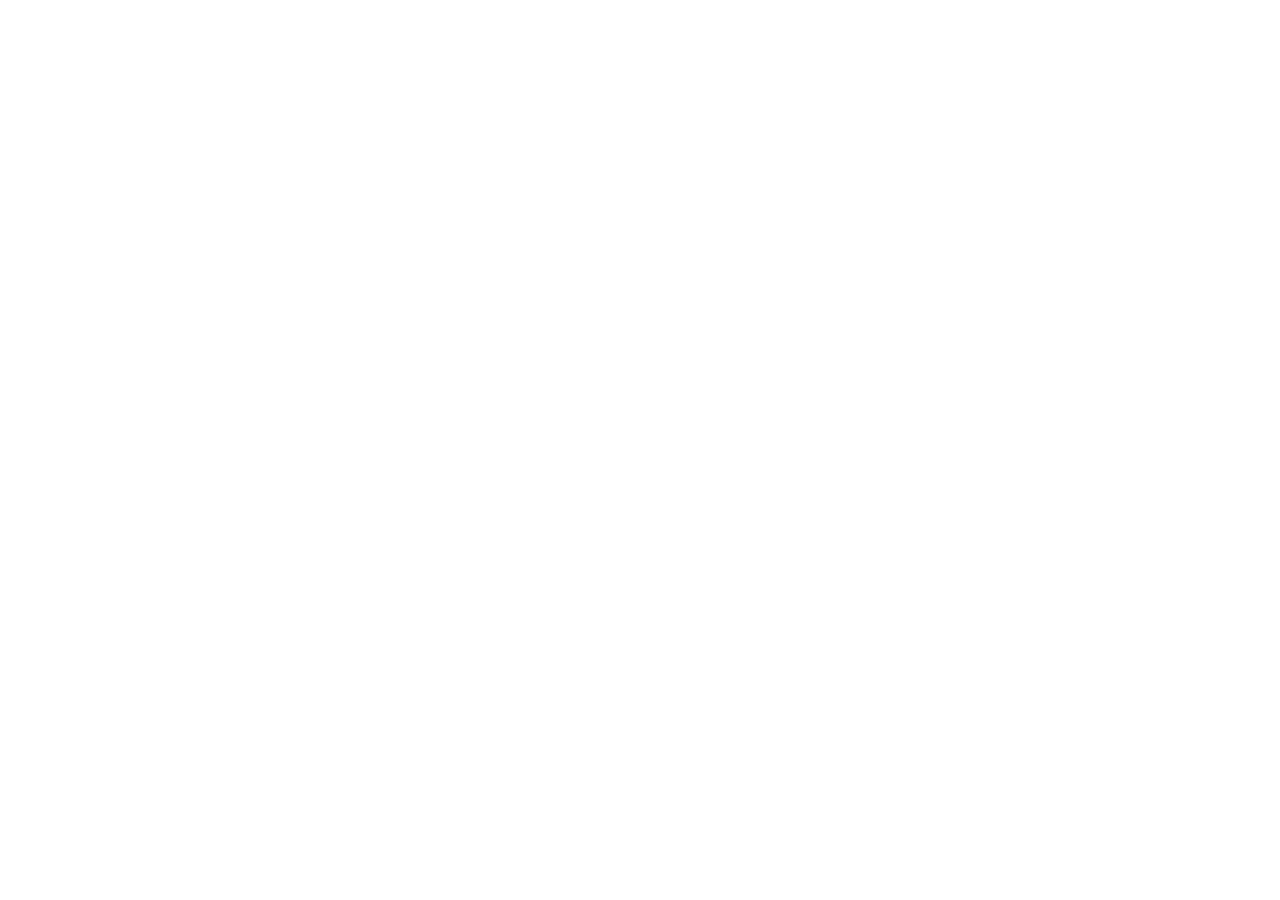
==== project1/index.html @ 58428f8b "day1" ====
<!DOCTYPE html>
<html lang="fa" dir="rtl">
<head>
    <meta charset="UTF-8">
    <meta name="viewport" content="width=device-width, initial-scale=1.0">
    <title>Document</title>
    <!--
     LINK TO CSS
      -->
    <link rel="stylesheet" href="style.css">
    <!--
    LINK TO FontAwesome
    -->
    <link rel="stylesheet" href="/fontawsome/all.css">
</head>
<body>

    <script src="js/app.js"></script>
</body>
</html>
---- project1/style.css ----
/*---------------------
ENTER FONT
-----------------------*/
/* FONT ISANS */
@font-face {
  font-family: 'isans';
  src: url('../fonts/isans.eot');
  src:
         url('../fonts/isans.ttf')  format('truetype'),
       url('../fonts/isans.woff2') format('woff2'),
       url('../fonts/isans.woff') format('woff');
}
/* font Vazir */
@font-face {
  font-family: 'vazir';
  src: url('../fonts/vazir.eot');
  src:
         url('../fonts/vazir.ttf')  format('truetype'),
       url('../fonts/vazir.woff2') format('woff2'),
       url('../fonts/vazir.woff') format('woff');
}
/* font Vazir bold */
@font-face {
  font-family: 'vazirBlack';
  src: url('../fonts/vazir-Black.eot');
  src:
         url('../fonts/vazir-Black.ttf')  format('truetype'),
       url('../fonts/vazir-Black.woff2') format('woff2'),
       url('../fonts/vazir-Black.woff') format('woff');

}

/* rest css */
*{
    margin: 0;
    padding: 0;
    box-sizing: border-box;
}

body{
    font-family: 'vazir' , 'vazirBlack' , 'isans';
    display: flex;
    flex-direction: column;
    justify-content: center;
    align-items: center;
    height: 100vh;
}
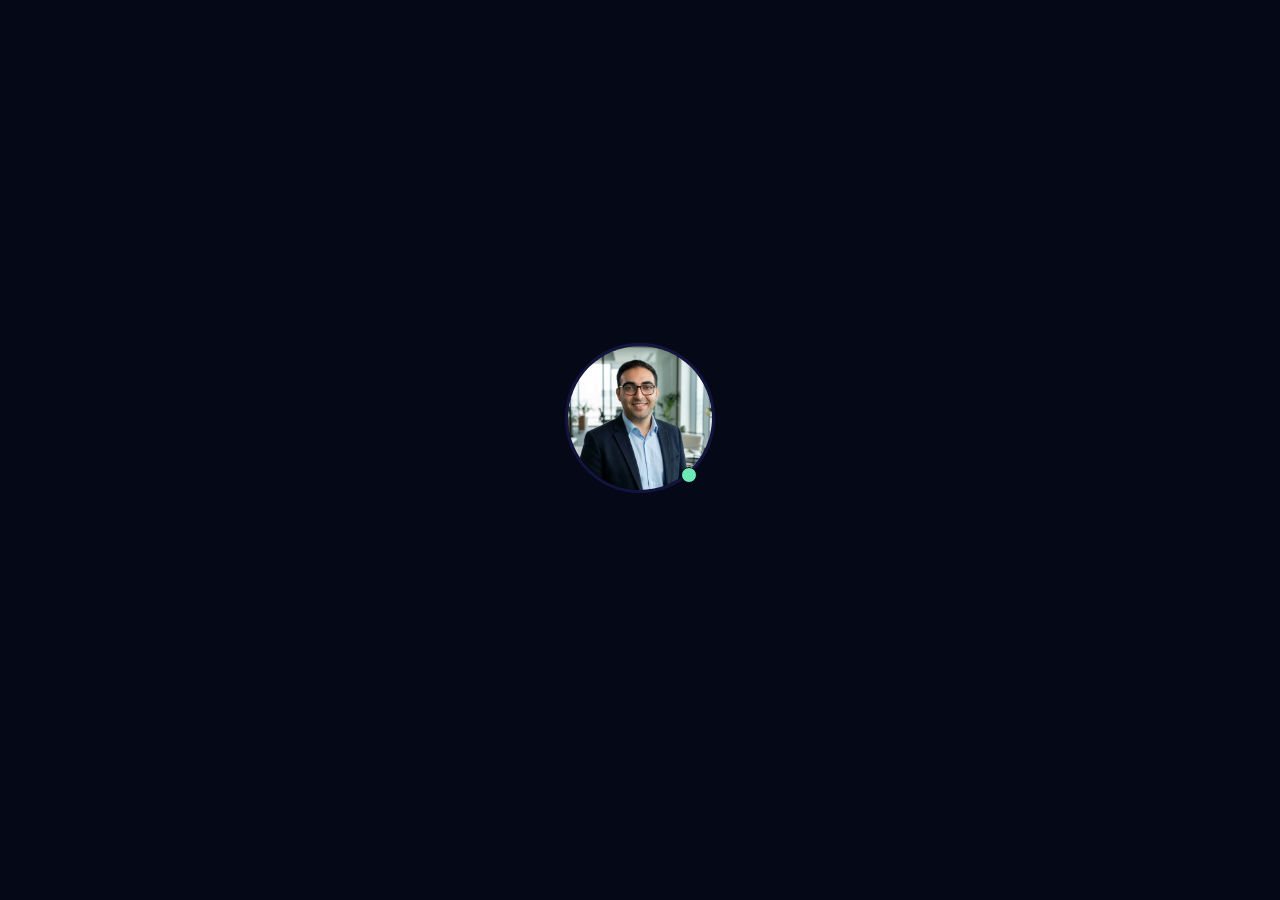
==== commit 1306bdf1: "day2" ====
--- a/project1/index.html
+++ b/project1/index.html
@@ -14,7 +14,25 @@
     <link rel="stylesheet" href="/fontawsome/all.css">
 </head>
 <body>
-
+    <main>
+        <div class="profile-wrapper">
+             <div class="profile">
+                 <img src="image/image (1).png" alt="Profile">
+             </div>
+                <span class="online-status"></span>
+         </div>
+        <div class="menu">
+            <h3>علی اکبر حسن زاده <br><span>طراح و برنامه نویس</span></h3>
+            <ul>
+                <li><i class="fa-solid fa-user-astronaut"></i><a href="#">پروفایل من</a></li>
+                <li><i class="fa-solid fa-pen-to-square"></i><a href="#">تغییر اطلاعات</a></li>
+                <li><i class="fa-solid fa-message"></i><a href="#">پیام ها</a></li>
+                <li><i class="fa-solid fa-gear"></i><a href="#">تنظیمات</a></li>
+                <li><i class="fa-solid fa-headset"></i><a href="#">پشتیبانی</a></li>
+                <li><i class="fa-solid fa-arrow-right-from-bracket"></i><a href="#">خروج</a></li>
+            </ul>
+        </div>
+    </main>
     <script src="js/app.js"></script>
 </body>
 </html>
--- a/project1/style.css
+++ b/project1/style.css
@@ -44,4 +44,179 @@
     justify-content: center;
     align-items: center;
     height: 100vh;
-}
+    background-color: #050816 ;
+}
+main{
+    display: flex;
+    justify-content: center;
+    align-items: center;
+    flex-direction: column;
+    gap: 35px;
+}
+/* نگهدارنده اصلی که نشانگر وضعیت را نسبت به این تنظیم می‌کنیم */
+main .profile-wrapper {
+   position: relative;
+   width: 150px;
+   height: 150px;
+   cursor: pointer;
+}
+
+main .profile {
+   width: 100%;
+   height: 100%;
+   border-radius: 50%;
+   overflow: hidden;
+   border: 3px solid rgba(79, 70, 229, 0.2);
+   transition: all 0.4s cubic-bezier(0.175, 0.885, 0.32, 1.275);
+   -webkit-transition: all 0.4s cubic-bezier(0.175, 0.885, 0.32, 1.275);
+   -moz-transition: all 0.4s cubic-bezier(0.175, 0.885, 0.32, 1.275);
+   -ms-transition: all 0.4s cubic-bezier(0.175, 0.885, 0.32, 1.275);
+   -o-transition: all 0.4s cubic-bezier(0.175, 0.885, 0.32, 1.275);
+}
+
+main .profile-wrapper:hover .profile {
+    border-color: #4F46E5;
+    box-shadow: 0 0 25px rgba(79, 70, 229, 0.5),
+                0 0 50px rgba(34, 211, 238, 0.2);
+    transform: scale(1.05);
+}
+
+main .profile img {
+    width: 100%;
+    height: 100%;
+    object-fit: cover;
+    transition: transform 0.5s ease;
+}
+
+main .profile-wrapper:hover .profile img {
+    transform: scale(1.15) rotate(3deg);
+}
+
+main .online-status {
+    position: absolute;
+    bottom: 10px;
+    right: 18px;
+    width: 16px;
+    height: 16px;
+    background-color: #6EE7B7;
+    border: 1px solid #050816;
+    border-radius: 50%;
+    z-index: 10;
+    animation: onlinePulse 1.8s infinite ease-out;
+}
+
+@keyframes onlinePulse {
+  0% {
+    transform: scale(1);
+    box-shadow: 0 0 0 0 rgba(110, 231, 183, 0.6); /* هاله درخشان رنگ جدید */
+  }
+  70% {
+    transform: scale(1.15);
+    box-shadow: 0 0 15px 8px rgba(110, 231, 183, 0);
+  }
+  100% {
+    transform: scale(1);
+    box-shadow: 0 0 0 0 rgba(110, 231, 183, 0);
+  }
+}
+
+
+
+.menu{
+  position: relative;
+  background-color: #0B1226;
+  padding: 15px 25px;
+  display: flex;
+  justify-content: center;
+  align-items: center;
+  flex-direction: column;
+  gap: 25px;
+  border-radius: 12px;
+  width: 300px;
+  -webkit-border-radius: 12px;
+  -moz-border-radius: 12px;
+  -ms-border-radius: 12px;
+  -o-border-radius: 12px;
+  box-shadow: 0 10px 30px rgba(34,211,238,0.15);
+  max-height: 0;
+  overflow: hidden;
+  opacity: 0;
+  pointer-events: none;
+  transform: translateY(10px);
+  -webkit-transform: translateY(10px);
+  -moz-transform: translateY(10px);
+  -ms-transform: translateY(10px);
+  -o-transform: translateY(10px);
+transition: max-height 0.4s ease, opacity 0.4s ease, transform 0.4s ease;
+  -webkit-transition: max-height 0.4s ease, opacity 0.4s ease, transform 0.4s ease;
+  -moz-transition: max-height 0.4s ease, opacity 0.4s ease, transform 0.4s ease;
+  -ms-transition: max-height 0.4s ease, opacity 0.4s ease, transform 0.4s ease;
+  -o-transition: max-height 0.4s ease, opacity 0.4s ease, transform 0.4s ease;
+}
+.menu::before {
+  content: "";
+  position: absolute;
+  top: -8px;
+  left: 50%;
+  transform: translate(-50%)rotate(45deg);
+  width: 16px;
+  height: 16px;
+  background-color: #0B1226;
+  z-index: -1;
+  box-shadow: -3px -3px 8px rgba(34, 211, 238, 0.15);
+  border-radius: 2px;
+  -webkit-transform: translate(-50%)rotate(45deg);
+  -moz-transform: translate(-50%)rotate(45deg);
+  -ms-transform: translate(-50%)rotate(45deg);
+  -o-transform: translate(-50%)rotate(45deg);
+}
+
+.menu h3{
+    color: #E6F1FF;
+    font-size: 20px;
+    font-family: vazirBlack;
+}
+.menu h3 span{
+    font-size: 14px;
+    margin-right: 15px;
+    font-family: vazir;
+    font-weight: 500;
+    color: #9FB3D1;
+}
+.menu ul {
+  list-style: none;
+  width: 100%;
+  padding: 0;
+  text-align: right;
+}
+
+.menu ul li {
+  display: flex;
+  justify-content: flex-start;
+  align-items: center;
+  gap: 15px;
+  margin-bottom: 5px;
+padding: 10px;
+ cursor: pointer;
+}
+
+.menu ul li i{
+    font-size: 20px;
+    color: #9FB3D1
+;
+}
+.menu ul li a{
+    text-decoration: none;
+    color: #E6F1FF;
+    font-size: 16px;
+}
+.menu ul li:hover {
+   background-color: #16204A;
+   border-radius: 8px;
+}
+main .menu.active{
+max-height: 500px;
+  opacity: 1;
+  transform: translateY(0);
+  pointer-events: auto;
+}
